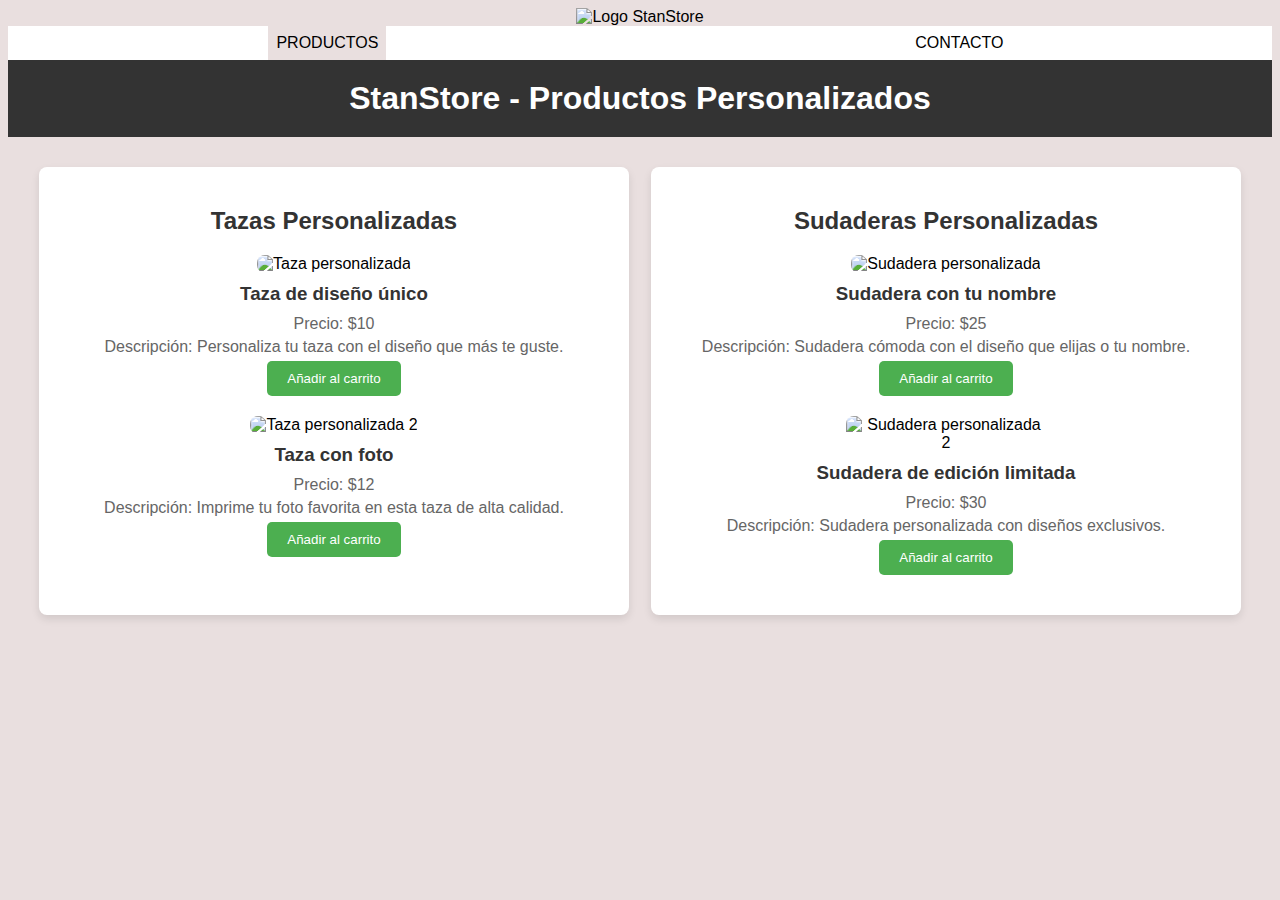
==== index.html @ 09152a35 "Add files via upload" ====
<!DOCTYPE html>
<html lang="en">
<head>
    <meta charset="UTF-8">
    <meta name="viewport" content="width=device-width, initial-scale=1.0">
    <title>StanStore Inicio</title>
    <link rel="stylesheet" href="CSS/css.css"> <!-- Aquí se mantendrá el enlace a tu archivo CSS principal -->
</head>
<body>
    <div class="Cajalogo">
        <img class="logo" src="/Media/logo.PNG" alt="Logo StanStore">
    </div>

    <div class="BarraNav">
       <div class="Inicio" style="background-color: rgb(233, 223, 223);"><a href="#">PRODUCTOS</a></div>
       <div class="Contacto" ><a href="#">CONTACTO</a></div>
    </div>

    <header>
        <h1>StanStore - Productos Personalizados</h1>
    </header>

    <section class="productos">
        <!-- Sección de Tazas Personalizadas -->
        <div class="categoria">
            <h2>Tazas Personalizadas</h2>
            <div class="producto">
                <img src="ruta-a-la-imagen-de-la-taza" alt="Taza personalizada">
                <h3>Taza de diseño único</h3>
                <p>Precio: $10</p>
                <p>Descripción: Personaliza tu taza con el diseño que más te guste.</p>
                <button>Añadir al carrito</button>
            </div>

            <!-- Añadir más productos de tazas aquí -->
            <div class="producto">
                <img src="ruta-a-la-imagen-de-la-taza2" alt="Taza personalizada 2">
                <h3>Taza con foto</h3>
                <p>Precio: $12</p>
                <p>Descripción: Imprime tu foto favorita en esta taza de alta calidad.</p>
                <button>Añadir al carrito</button>
            </div>
        </div>

        <!-- Sección de Sudaderas Personalizadas -->
        <div class="categoria">
            <h2>Sudaderas Personalizadas</h2>
            <div class="producto">
                <img src="ruta-a-la-imagen-de-la-sudadera" alt="Sudadera personalizada">
                <h3>Sudadera con tu nombre</h3>
                <p>Precio: $25</p>
                <p>Descripción: Sudadera cómoda con el diseño que elijas o tu nombre.</p>
                <button>Añadir al carrito</button>
            </div>

            <!-- Añadir más productos de sudaderas aquí -->
            <div class="producto">
                <img src="ruta-a-la-imagen-de-la-sudadera2" alt="Sudadera personalizada 2">
                <h3>Sudadera de edición limitada</h3>
                <p>Precio: $30</p>
                <p>Descripción: Sudadera personalizada con diseños exclusivos.</p>
                <button>Añadir al carrito</button>
            </div>
        </div>
    </section>

</body>
</html>
---- CSS/css.css ----
body {
    background-color: rgb(233, 223, 223);
    font-family: Arial, sans-serif;
}

/* Encabezado y estilos generales */
header {
    text-align: center;
    background-color: #333;
    color: white;
    padding: 20px 0;
}

h1 {
    margin: 0;
}

/* Estilos de la Cajalogo */
.Cajalogo {
    text-align: center;
}

.logo {
    max-width: 10cm;
    width: 100%;
    height: 100%;
}

/* Barra de Navegación */
.BarraNav {
    display: flex;
    justify-content: space-around;
    background-color: rgb(255, 255, 255);
}

.BarraNav div {
    margin: 0;
    background-color: rgb(255, 255, 255);
    padding: 8px;
}

.Inicio, .Contacto {
    font-family: 'Franklin Gothic Medium', 'Arial Narrow', Arial, sans-serif;
}

a {
    text-decoration: none;
    color: black;
}

/* Estilos de los productos */
.productos {
    display: flex;
    justify-content: space-around;
    flex-wrap: wrap;
    padding: 20px;
}

.categoria {
    width: 45%;
    background-color: #fff;
    padding: 20px;
    margin: 10px;
    box-shadow: 0px 4px 8px rgba(0, 0, 0, 0.1);
    border-radius: 8px;
}

.categoria h2 {
    text-align: center;
    color: #333;
}

.producto {
    text-align: center;
    margin-bottom: 20px;
}

.producto img {
    width: 100%;
    max-width: 200px;
    border-radius: 8px;
}

.producto h3 {
    margin: 10px 0;
    color: #333;
}

.producto p {
    margin: 5px 0;
    color: #666;
}

button {
    background-color: #4CAF50;
    color: white;
    padding: 10px 20px;
    border: none;
    border-radius: 5px;
    cursor: pointer;
}

button:hover {
    background-color: #45a049;
}

/* Estilos responsivos */
@media (max-width: 768px) {
    .categoria {
        width: 100%;
    }
}
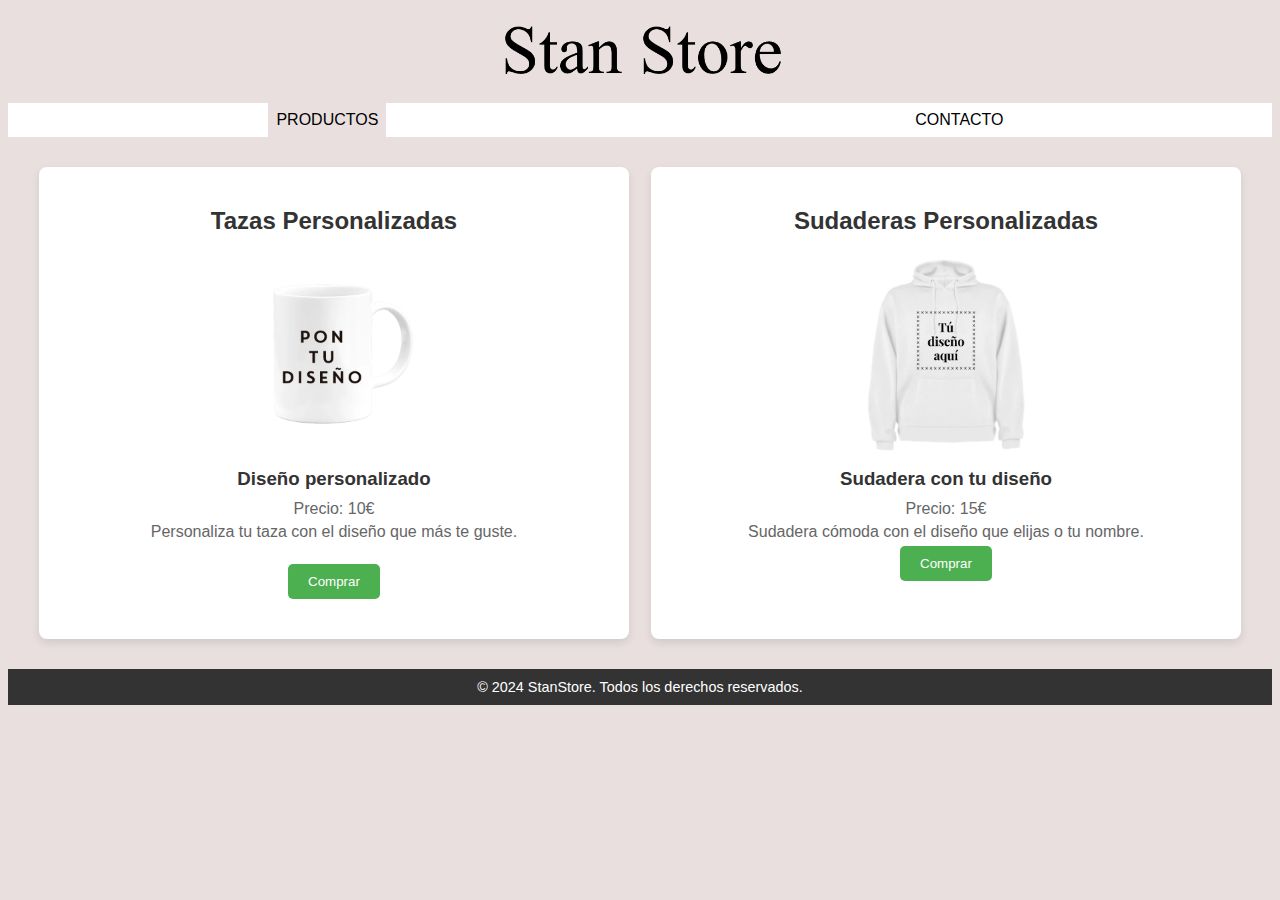
==== commit 5cd55561: "Add files via upload" ====
--- a/index.html
+++ b/index.html
@@ -8,61 +8,51 @@
 </head>
 <body>
     <div class="Cajalogo">
-        <img class="logo" src="/Media/logo.PNG" alt="Logo StanStore">
+        <img class="logo" src="Media/logo.png" alt="Logo StanStore">
     </div>
 
     <div class="BarraNav">
        <div class="Inicio" style="background-color: rgb(233, 223, 223);"><a href="#">PRODUCTOS</a></div>
-       <div class="Contacto" ><a href="#">CONTACTO</a></div>
+       <div class="Contacto" ><a href="contacto.html">CONTACTO</a></div>
     </div>
 
-    <header>
-        <h1>StanStore - Productos Personalizados</h1>
-    </header>
+    
 
     <section class="productos">
         <!-- Sección de Tazas Personalizadas -->
         <div class="categoria">
             <h2>Tazas Personalizadas</h2>
             <div class="producto">
-                <img src="ruta-a-la-imagen-de-la-taza" alt="Taza personalizada">
-                <h3>Taza de diseño único</h3>
-                <p>Precio: $10</p>
-                <p>Descripción: Personaliza tu taza con el diseño que más te guste.</p>
-                <button>Añadir al carrito</button>
+                <img src="Media/TazaPersonalidad.png" alt="Taza personalizada">
+                <h3>Diseño personalizado</h3>
+                <p>Precio: 10€</p>
+                <p>Personaliza tu taza con el diseño que más te guste.</p> <br>
+                <button>Comprar</button>
             </div>
 
-            <!-- Añadir más productos de tazas aquí -->
-            <div class="producto">
-                <img src="ruta-a-la-imagen-de-la-taza2" alt="Taza personalizada 2">
-                <h3>Taza con foto</h3>
-                <p>Precio: $12</p>
-                <p>Descripción: Imprime tu foto favorita en esta taza de alta calidad.</p>
-                <button>Añadir al carrito</button>
-            </div>
+           
+         
         </div>
 
         <!-- Sección de Sudaderas Personalizadas -->
         <div class="categoria">
             <h2>Sudaderas Personalizadas</h2>
             <div class="producto">
-                <img src="ruta-a-la-imagen-de-la-sudadera" alt="Sudadera personalizada">
-                <h3>Sudadera con tu nombre</h3>
-                <p>Precio: $25</p>
-                <p>Descripción: Sudadera cómoda con el diseño que elijas o tu nombre.</p>
-                <button>Añadir al carrito</button>
+                <img src="Media/Sudadera.png" alt="Sudadera personalizada">
+                <h3>Sudadera con tu diseño</h3>
+                <p>Precio: 15€</p>
+                <p>Sudadera cómoda con el diseño que elijas o tu nombre.</p>
+                <button>Comprar</button>
             </div>
 
-            <!-- Añadir más productos de sudaderas aquí -->
-            <div class="producto">
-                <img src="ruta-a-la-imagen-de-la-sudadera2" alt="Sudadera personalizada 2">
-                <h3>Sudadera de edición limitada</h3>
-                <p>Precio: $30</p>
-                <p>Descripción: Sudadera personalizada con diseños exclusivos.</p>
-                <button>Añadir al carrito</button>
-            </div>
+           
         </div>
     </section>
 
+    <footer>
+        <p>&copy; 2024 StanStore. Todos los derechos reservados.</p>
+    </footer>
+    
+
 </body>
 </html>
--- a/CSS/css.css
+++ b/CSS/css.css
@@ -110,3 +110,18 @@
         width: 100%;
     }
 }
+
+footer {
+    background-color: #333; /* Fondo oscuro para contraste */
+    color: white; /* Texto blanco para visibilidad */
+    text-align: center; /* Centrado */
+    padding: 10px 0; /* Espaciado */
+    position: static; /* Fijado en la parte inferior */
+    width: 100%; /* Ocupa todo el ancho */
+    bottom: 0; /* Alineado al fondo de la página */
+    font-size: 0.9em; /* Tamaño del texto un poco más pequeño */
+}
+
+footer p {
+    margin: 0; /* Sin márgenes extra */
+}
